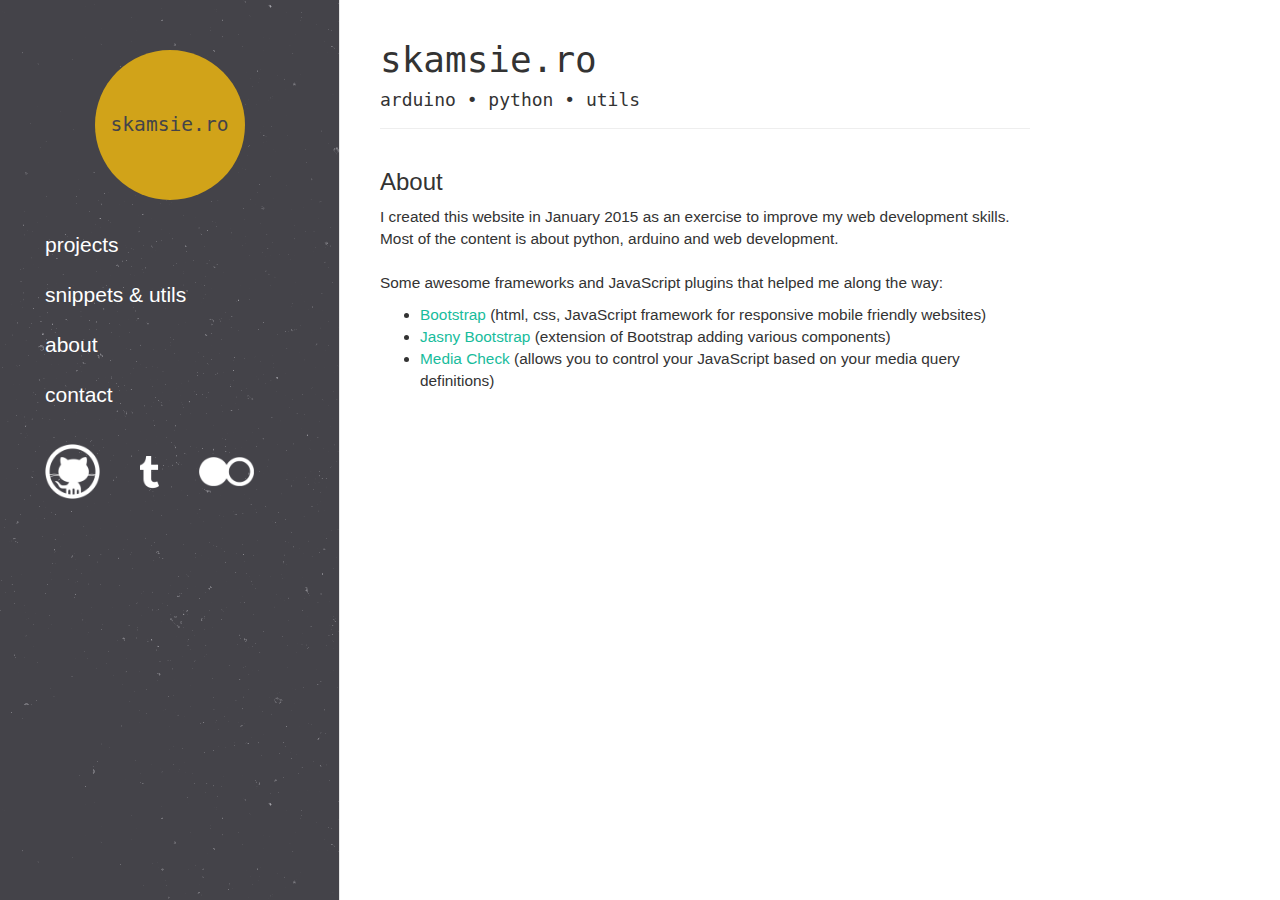
==== about.html @ 82fb8225 "splitted index into multiple files" ====
<!DOCTYPE html>

<html lang="en">
  <head>
    <meta charset="utf-8">
    <meta name="viewport" content="width=device-width, initial-scale=1.0">
    <meta name="description" content="">
    <meta name="author" content="">

    <title>About</title>

    <!-- Bootstrap core CSS -->
    <link href="css/bootstrap.css" rel="stylesheet">
    <!-- Bootstrap addon CSS -->
    <link href="css/jasny-bootstrap.css" rel="stylesheet">
    <!-- Custom styles for this template -->
    <link href="css/navmenu.css" rel="stylesheet">

    <!-- HTML5 shim and Respond.js IE8 support of HTML5 elements and media queries -->
    <!--[if lt IE 9]>
      <script src="https://oss.maxcdn.com/libs/html5shiv/3.7.0/html5shiv.js"></script>
      <script src="https://oss.maxcdn.com/libs/respond.js/1.4.2/respond.min.js"></script>
    <![endif]-->
  </head>
  
  <body>

    <div class="navmenu navmenu-default navmenu-fixed-left offcanvas-sm">
      <div id=site-icon class="visible-md visible-lg"><a href="#">skamsie.ro</a></div>
      
      <ul class="nav navmenu-tabs">
        <li class="hideme"><a href="index.html">projects</a></li>
        <li class="hideme"><a href="snippets.html">snippets & utils</a></li>
        <li class="hideme"><a href="about.html">about</a></li>
        <li class="hideme"><a href="contact.html">contact</a></li>
      </ul>
      
      <div class="container">
        <div class="nav row icons"> 
          <div class="col-sm-3"><a href="http://github.com/skamsie/"><img src="images/github-icon.png"></a></div>
          <div class="col-sm-3"><a href="http://skamsie.tumblr.com"><img src="images/tumblr-icon.png"></a></div>
          <div class="col-sm-3"><a href="http://www.flickr.com/photos/skamsie/"><img src="images/flickr-icon.png"></a></div>
        </div>
      </div> <!-- /.container -->
    </div> <!-- /.navmenu .offcanvas-sm -->

    <div class="navbar navbar-default navbar-fixed-top hidden-md hidden-lg">
      <button type="button" class="navbar-toggle" data-toggle="offcanvas" data-target=".navmenu">
        <span class="icon-bar"></span>
        <span class="icon-bar"></span>
        <span class="icon-bar"></span>
      </button>
      <a class="navbar-brand" href="#"><span id=site-title>skamsie.ro</span></a>
    </div> <!-- /.navbar-fixed-top -->

    <div class="container">
      <div class="row">
        <div class="col-md-9">
          
          <div class="page-header">
            <h1>skamsie.ro</h1>
              <h4>arduino &bull; python &bull; utils</h4>
          </div>
          
          <div id="about">
            <h3>About</h3>
            <p>I created this website in January 2015 as an exercise to improve my web 
              development skills. Most of the content is about python, arduino and web development.<br /><br />
              Some awesome frameworks and JavaScript plugins that helped me along the way:</p>
            <ul>
              <li><a href="http://getbootstrap.com">Bootstrap</a> (html, css, JavaScript framework for responsive mobile friendly websites)</li>
              <li><a href="http://github.com/jasny/bootstrap">Jasny Bootstrap</a> (extension of Bootstrap adding various components)</li>
              <li><a href="http://sparkbox.github.io/mediaCheck/">Media Check</a> (allows you to control your JavaScript based on your media query definitions)</li>
            <ul>
              <br /><br />
          </div><!-- /#about-->

        </div><!-- /.col-md-9-->
      </div><!-- /.row -->
    </div><!-- /.container -->

    <script src="js/jquery.js"></script> <!-- jquery -->
    <script src="js/jasny-bootstrap.js"></script> <!-- bootstrap addon -->
    <script src="js/skamsie-script.js"></script> <!-- custom script -->
    <script src="js/bootstrap.js"></script> <!-- Bootstrap core JavaScript -->
    <script src="js/mediaCheck.js"></script> <!-- jQuery plugin -->

  </body>
</html>
---- css/navmenu.css ----
html, body {
  height: 100%;
}
body {
  padding: 50px 0 0 0;
}

.navmenu {
  padding-top: 50px;
  padding-bottom: 10px;
  background-image: url('../images/stardust.png');
}

.navbar {
  display: block;
  text-align: center;
}
.navbar-brand {
  display: inline-block;
  float: none;
}
.navbar-toggle {
  position: absolute;
  float: left;
  margin-left: 15px;
}

.container {
  max-width: 100%;
  float: left;
}

@media (min-width: 1px) {
  .navbar-toggle {
    display: block !important;
  }
}

@media (min-width: 992px) {
  body {
    padding: 0 0 0 340px;
  }
  .navmenu {
    padding-top: 0;
  }
  .navbar {
    display: none !important; /* IE8 fix */
  }
  .navmenu .nav{
    padding-left: 30px;
  }
  
  .col-md-9 {
    font-size: 1.1em;
    padding-left: 40px;
  }
}

@media (max-width: 991px) {
  .navmenu,
  .navbar-offcanvas {
    width: 40%;
    height: 80%;
    -moz-border-radius-bottomright: 10px;
   border-bottom-right-radius: 10px;
   border-color: transparent;
  }
  
  .col-md-9 {
    font-size: 1.2em;
    padding-left: 10px;
  }
  
}


.page-header {
  margin-bottom: 40px;
  font-family: monospace !important;
}

/***Bootstrap custom style***/

.navmenu-tabs > li > a:hover,
.navmenu-tabs > li > a:focus {
  text-decoration: none;
  background-color: transparent;
}

.nav > li > a:hover {
  color: #18BC9C;
}

.nav > li > a {
  font-size: 1.5em;
  color: white;
}

.navmenu-tabs > li > a:focus {
  color:#18BC9C;
  outline: none !important;
}


.icons img {
  width: 55px;
  width: 55px;
  border-radius:30%;
  margin-top: 4px;
}

.icons {
  padding-top: 20px;
  padding-right: 2px;
}

.icons img:hover {
  background-color: #18BC9C;
}

#site-icon {
  background-color: #D1A319;
  width: 150px;
  height: 150px;
  border-radius: 50%;
  text-align: center;
  vertical-align: middle;
  line-height: 150px; 
  font-family: monospace;
  font-size: 1.4em;
  margin: 0 auto;
  margin-bottom: 20px;
  margin-top: 50px;
}

#site-icon a{
  color: #444349;
}

#site-icon a:hover, 
#site-icon a:focus {
  text-decoration: none;
  color: black;
}

*:focus {
  outline: none !important;
}

.col-md-9 a:hover,
.col-md-9 a {
  color: #18BC9C;
}

.line-separator{
  height:1px;
  border-bottom:1px solid #CCCCCC;
}

pre {
  background-color: white;
  border: 1px solid #CCCCCC !important;
	max-height: 30em;
	overflow: auto;
}

.strong {
  font-weight: bold;
}

.site-images img {
  border: 1px solid transparent;
  border-radius: 5px;
}
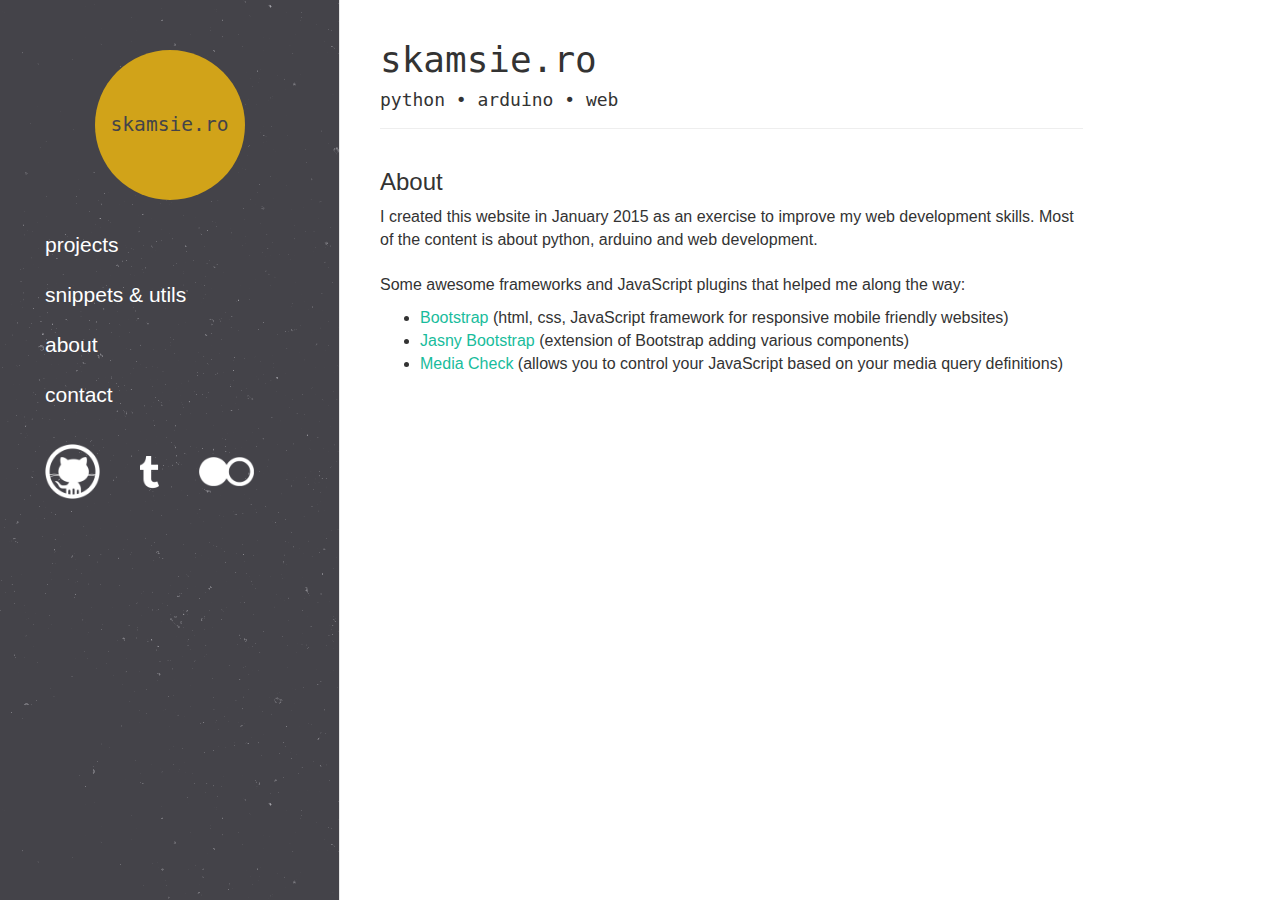
==== commit b6f36421: "Changed container from 'col-md-9' to 'col-lg-10'" ====
--- a/about.html
+++ b/about.html
@@ -4,8 +4,6 @@
   <head>
     <meta charset="utf-8">
     <meta name="viewport" content="width=device-width, initial-scale=1.0">
-    <meta name="description" content="">
-    <meta name="author" content="">
 
     <title>About</title>
 
@@ -55,11 +53,11 @@
 
     <div class="container">
       <div class="row">
-        <div class="col-md-9">
+        <div class="col-lg-10">
           
           <div class="page-header">
             <h1>skamsie.ro</h1>
-              <h4>arduino &bull; python &bull; utils</h4>
+              <h4>python &bull; arduino &bull; web</h4>
           </div>
           
           <div id="about">
--- a/css/navmenu.css
+++ b/css/navmenu.css
@@ -27,7 +27,6 @@
 
 .container {
   max-width: 100%;
-  float: left;
 }
 
 @media (min-width: 1px) {
@@ -50,9 +49,14 @@
     padding-left: 30px;
   }
   
-  .col-md-9 {
-    font-size: 1.1em;
+  .col-lg-10 {
     padding-left: 40px;
+    padding-right: 40px;
+    font-size: 16px;
+  }
+  
+  .container {
+    float: left;
   }
 }
 
@@ -66,11 +70,9 @@
    border-color: transparent;
   }
   
-  .col-md-9 {
-    font-size: 1.2em;
-    padding-left: 10px;
-  }
-  
+  .col-lg-10 {
+    font-size: 16px;
+  }
 }
 
 
@@ -137,8 +139,7 @@
   color: #444349;
 }
 
-#site-icon a:hover, 
-#site-icon a:focus {
+#site-icon a:hover {
   text-decoration: none;
   color: black;
 }
@@ -147,8 +148,8 @@
   outline: none !important;
 }
 
-.col-md-9 a:hover,
-.col-md-9 a {
+.col-lg-10 a:hover,
+.col-lg-10 a {
   color: #18BC9C;
 }
 
@@ -158,10 +159,16 @@
 }
 
 pre {
-  background-color: white;
+  background-color: #F9F9F9;
   border: 1px solid #CCCCCC !important;
 	max-height: 30em;
 	overflow: auto;
+	font-family: Consolas, Menlo, Monaco, Lucida Console;
+	font-size: 14px;
+}
+
+code {
+  color: #444349;
 }
 
 .strong {
@@ -171,4 +178,29 @@
 .site-images img {
   border: 1px solid transparent;
   border-radius: 5px;
-}+}
+
+.navbar-default {
+  background-color: #f8f8f8;
+  border-color: #e7e7e7;
+  background-image: url('../images/stardust.png');
+}
+
+.navbar-default .navbar-brand {
+  color: #e7e7e7;
+}
+
+.navbar-default .navbar-brand:hover, {
+  color: #18BC9C;
+}
+
+.navbar-default .navbar-brand:hover {
+  color: #18BC9C;
+}
+
+.div-separator {
+  height: 30px;
+  background-color: transparent;
+}
+
+
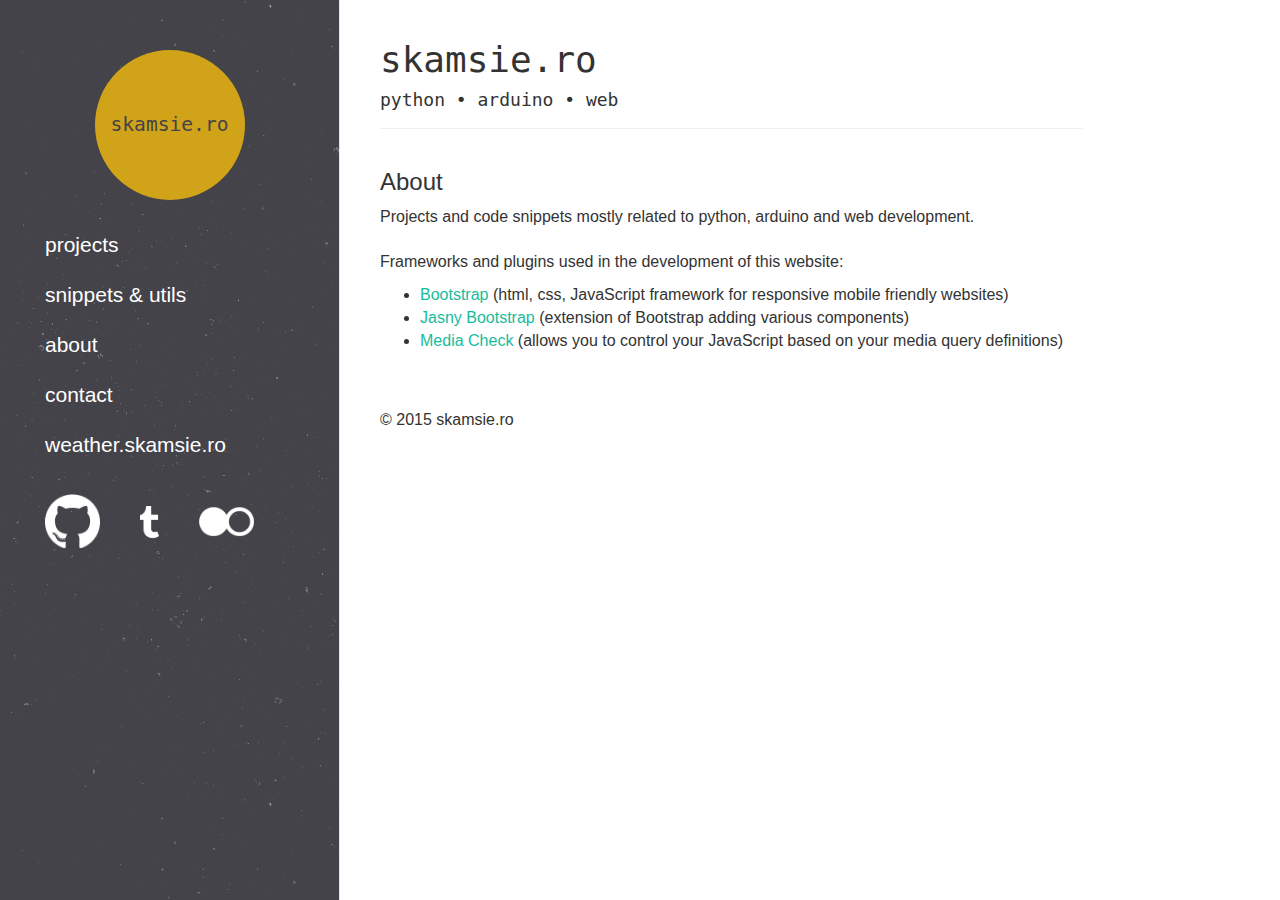
==== commit 159b3106: "added link to skamsie.ro" ====
--- a/about.html
+++ b/about.html
@@ -31,6 +31,7 @@
         <li class="hideme"><a href="snippets.html">snippets & utils</a></li>
         <li class="hideme"><a href="about.html">about</a></li>
         <li class="hideme"><a href="contact.html">contact</a></li>
+        <li class="hideme"><a href="http://weather.skamsie.ro">weather.skamsie.ro</a></li>
       </ul>
       
       <div class="container">
@@ -62,15 +63,15 @@
           
           <div id="about">
             <h3>About</h3>
-            <p>I created this website in January 2015 as an exercise to improve my web 
-              development skills. Most of the content is about python, arduino and web development.<br /><br />
-              Some awesome frameworks and JavaScript plugins that helped me along the way:</p>
+            <p>Projects and code snippets mostly related to python, arduino and web development.<br /><br />
+              Frameworks and plugins used in the development of this website:</p>
             <ul>
               <li><a href="http://getbootstrap.com">Bootstrap</a> (html, css, JavaScript framework for responsive mobile friendly websites)</li>
               <li><a href="http://github.com/jasny/bootstrap">Jasny Bootstrap</a> (extension of Bootstrap adding various components)</li>
               <li><a href="http://sparkbox.github.io/mediaCheck/">Media Check</a> (allows you to control your JavaScript based on your media query definitions)</li>
-            <ul>
-              <br /><br />
+            </ul>
+            <br /><br />
+            <p>© 2015 skamsie.ro</p>
           </div><!-- /#about-->
 
         </div><!-- /.col-md-9-->
--- a/css/navmenu.css
+++ b/css/navmenu.css
@@ -161,10 +161,11 @@
 pre {
   background-color: #F9F9F9;
   border: 1px solid #CCCCCC !important;
-	max-height: 30em;
+	max-height: 40em;
 	overflow: auto;
 	font-family: Consolas, Menlo, Monaco, Lucida Console;
 	font-size: 14px;
+	padding-left: 10px !important;
 }
 
 code {
@@ -203,4 +204,21 @@
   background-color: transparent;
 }
 
-
+/* Projects - Domain Status Info table style */
+
+#myTable th,
+#myTable td {
+  padding: 6px;
+  background-color: #F9F9F9;
+  max-width: 500px;
+  overflow: scroll;
+}
+
+#myTable th:hover {
+  background-color: #B2B2B2;
+}
+
+#myTable th {
+  background-color: #D2D2D2;
+}
+
